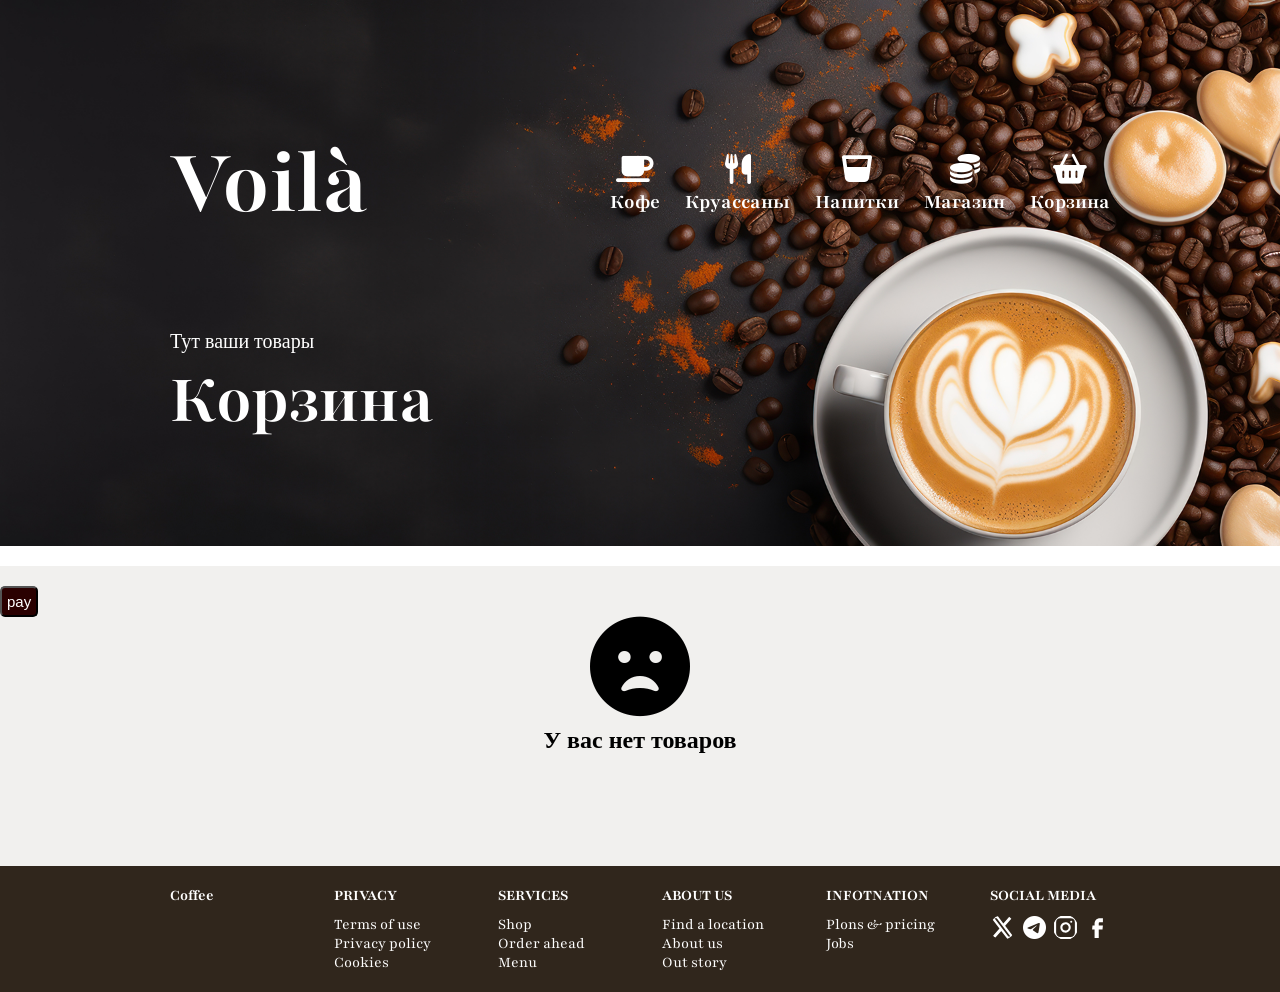
==== basket/basket.html @ 089d66c5 "final version" ====
<!DOCTYPE html>
<html lang="en">

<head>
    <meta charset="UTF-8">
    <meta name="viewport" content="width=device-width, initial-scale=1.0">
    <link rel="stylesheet" href="./basket.css">
    <link rel="stylesheet" href="https://cdnjs.cloudflare.com/ajax/libs/font-awesome/6.7.2/css/all.min.css">
    <link rel="preconnect" href="https://fonts.googleapis.com">
    <link rel="preconnect" href="https://fonts.gstatic.com" crossorigin>
    <link
        href="https://fonts.googleapis.com/css2?family=Manrope:wght@200..800&family=Playfair:ital,opsz,wght@0,5..1200,300..900;1,5..1200,300..900&display=swap"
        rel="stylesheet">
    <title>Document</title>
</head>

<body>
    <header>
        <div class="container">
            <div class="header-wrapper">
                <a href="../index.html" class="name">Voilà</a>
                <nav class="nav-wrapper">
                    <div class="coffee box-nav">
                        <a class="coffee  nav-link" href="../index.html"><i
                                class="fa-solid fa-solid-1 fa-mug-saucer"></i></a>
                        <h3>Кофе</h3>
                    </div>
                    <div class="desert box-nav">
                        <a class="nav-link" href="../croissants/croissants.html"><i
                                class="fa-solid fa-utensils"></i></a>
                        <h3>Круассаны</h3>
                    </div>
                    <div class="drinks box-nav">
                        <a class="nav-link" href="../drinks/drinks.html"><i
                                class="fa-solid fa-solid-1 fa-whiskey-glass"></i></a>
                        <h3>Напитки</h3>
                    </div>
                    <div class="merch box-nav">
                        <a class="nav-link" href="../merch/merch.html"><i class="fa-solid fa-solid-1 fa-coins"></i></a>
                        <h3>Магазин</h3>
                    </div>
                    <div class="about-us-box box-nav">
                        <a class="nav-link" href="#"><i class="fa-solid fa-solid-1 fa-basket-shopping"></i></a>
                        <h3>Корзина</h3>
                    </div>

                </nav>
            </div>
            <div class="header-text">
                <p>Тут ваши товары</p>
                <h1>Корзина</h1>
            </div>
        </div>
    </header>
    <main>
        <div class="container">
            <div class="boxs">

            </div>
        </div class="pay-box">
        <div>

        </div>
        <button class="button-buy">pay</button>
        </div>
        <div class="Null-basket close">
            <i class="fa-solid fa-face-frown-open "></i>
            <h2>У вас нет товаров</h2>
    </main>
    <footer>
        <div class="container">
            <div class="footer-coffee">
                <h4>Coffee</h4>
            </div>
            <div class="privacy">
                <h4 class="title-footer">PRIVACY</h4>
                <ul>
                    <li><a href="#">Terms of use</a></li>
                    <li><a href="#">Privacy policy</a></li>
                    <li><a href="#">Cookies</a></li>
                </ul>
            </div>
            <div class="services">
                <h4 class="title-footer">SERVICES</h4>
                <ul>
                    <li><a href="#">Shop</a></li>
                    <li><a href="#">Order ahead</a></li>
                    <li><a href="#">Menu</a></li>
                </ul>
            </div>
            <div class="about-us">
                <h4 class="title-footer">ABOUT US</h4>
                <ul>
                    <li><a href="#">Find a location</a></li>
                    <li><a href="#">About us</a></li>
                    <li><a href="#">Out story</a></li>
                </ul>
            </div>
            <div class="information">
                <h4 class="title-footer">INFOTNATION</h4>
                <ul>
                    <li><a href="#">Plons & pricing</a></li>
                    <li><a href="#">Jobs</a></li>
                </ul>
            </div>
            <div class="social-media">
                <h4 class="title-footer">SOCIAL MEDIA</h4>
                <ul class="list-social-media">
                    <li class="icon-social-media"><a href="#"><img class="icon-photo" src="../img/x.svg" alt="x"></a>
                    </li>
                    <li class="icon-social-media"><a href="#"><img class="icon-photo"
                                src="../img/icons8-telegram-50.png" alt="telegram"></a></li>
                    <li class="icon-social-media"><a href="#"><img class="icon-photo" src="../img/instagram.svg"
                                alt="instagram"></a></li>
                    <li class="icon-social-media"><a href="#"><img class="icon-photo" src="../img/facebook.svg"
                                alt="facebook"></a></li>
                </ul>
            </div>
        </div>
    </footer>
    <script src="./basket.js"></script>
</body>

</html>
---- basket/basket.css ----
*{
    margin: 0 ;
    padding: 0;
    box-sizing: border-box;
} 

/* nav{
    display: flex;
    justify-content: space-evenly;
    margin-bottom: 20px;
    background-color: rgb(226, 217, 200);
    padding: 20px 0 20px 0;
} */
.main-box{
    display: flex;
    gap: 20px;
}
.close{
    opacity: 0;
}
.open{
    opacity: 1;
}
.fa-face-frown-open{
    font-size: 100px;
    margin-bottom: 10px;
}
.Null-basket{
    text-align: center;
}
main{
    min-height: 300px;
}
.quantity-button{
    width: 30px;
    height: 30px;
    border-radius: 10px;
    border: rgb(42, 0, 0) 1px solid;
    color: white;
    background-color: rgb(42, 0, 0);
}
.nav-link{
    font-size: 30px;
    
}
.fa-solid-1{
    transition-duration: 0.5s;
}
.fa-solid-1:hover{
    transform: scale(1.2);
}
.box-nav{
    text-align: center;
}
.banner{
    display: flex;
    justify-content: space-between;
    width: 100%;
    background-color: rgb(226, 217, 200);
}
.photo-arm{
    transform: rotateY(180deg);
}
.photo-banner{
    border-radius: 0;
    max-width: 20%;
}
.text-banner{
    font-family: "Playfair";
    align-items: center;
    display: flex;
    font-size: 30px;
}
.cofe-heading{
    font-family: "Playfair";
    margin-bottom: 20px;
    text-align: center;
}
.boxs{
    display: flex;
    flex-wrap: wrap;
    gap: 20px;
    justify-content: center;
    margin-bottom: 20px;
}
.container{
    max-width: 940px;
     margin: 0 auto;
}
.box{
    font-family: "Playfair";
    max-width: 300px;
    max-height: 600px; 
    padding: 10px 15px 15px 15px;  
    border-radius: 20px;
    display: flex;
    flex-direction: column;   
    justify-content: space-between;
    gap: 10px;
    background-color: rgb(226, 217, 200);
} 
.info-box{
    min-height: 90px;
    max-height: 90px;
}
.info{
    color: rgb(41, 0, 0);
} 
 img{
    max-width: 100%;
    border-radius: 20px;
}
.name-product{
    font-size: 22px;
}
.info-volume-price p{
    font-family: "Playfair";
    font-size: 20px;
}
.button-size.active{
    border: rgb(42, 0, 0) 2px solid;
    background-color: rgb(42, 0, 0);
    color: white;
}
.button-size:hover{
    border: rgb(42, 0, 0) 2px solid;
    transform: scale(1.2);
    background-color: rgb(42, 0, 0);
    color: white;
}
.button-size{
    background-color:transparent;
    border: rgb(42, 0, 0) 2px solid;
    padding: 4px 8px;
    border-radius: 15px;
    font-size: 15px;
    flex-direction: 1s;
    transition-duration: 1s;
} 
 .size{
    display: flex;

} 
 .buttons-size{
    display: flex;
    gap: 10px;
} 



.info-volume-price{
    display: flex;
    flex-direction: column;
    justify-content: center;
    gap: 10px;
    min-height: 92px;
    max-height: 92px;
}


.button-buy{
    border-radius: 5px;
    padding: 5px;
    color: white;
    background-color: rgb(42, 0, 0);
    font-size: 15px;
    transition-duration: 1s;

}


.button-buy:hover{
    background-color: rgb(230, 230, 230);
    color: rgb(42, 0, 0);
}

button{
    cursor: pointer;
}

.in-busket{
    position: fixed;
    background-color: white;
    display: flex;
    padding: 5px 10px;
    border: 3px black solid;
    border-radius: 0 0 7px 7px;
    justify-content: space-between;
    width: 225px;
    top: 0;
    right: 100px;
    visibility: hidden;
    transition: 2s;
    opacity: 0;
}
.check{
    color: green;
}
.no-in-busket{
    position: fixed;
    background-color: white;
    display: flex;
    padding: 5px 10px;
    border: 3px black solid;
    border-radius: 0 0 7px 7px;
    justify-content: space-between;
    width: 250px;
    top: 0;
    right: 100px;
    visibility: hidden;
    transition: 2s;
    opacity: 0;
}
.x{
    color: red;
}

.open{
    visibility: visible;
    opacity: 1;
}

.header-wrapper {
  display: flex;
  justify-content: space-between;
  align-items: center;
  gap: 20px;
}

header {
  background-image: url(../img/coffe-backround.png);
  background-repeat: no-repeat;
  background-size: cover;
  padding: 126px 0 115px;
  margin-bottom: 20px;
}
.box-nav h3{
    font-family: "Playfair";
}
header a {
  color: white;
  font-family: "Playfair";
}

.name {
  font-family: "Playfair", serif;
  font-size: 96px;
  font-weight: bold;
  color: white;
  transition-duration: 0.5s;
}
.name:hover{
    transform: scale(1.1);
}


.nav-wrapper{
  font-size: 18px;
  font-weight: normal;
  color: white;
  display: flex;
  gap: 25px;
}

.header-text{
  padding-top: 70px;
  color: white;
  width: 700px;
  line-height: 60px;
}

.header-text p{
  font-size: 20px;
}

.header-text h1{
font-family: "Playfair", serif;
  font-size: 72px;
}

main{
  background-color: #F1F0EE;
}

.discount{
  background-color: #E2D9C8;             
  display: flex;
  justify-content: space-between;      
}

.discount img{
  width: 520px;
  height: 300px;
}

.discount p{
  display: flex;
  font-family: "Playfair", serif;
  color: 30261C;
  font-weight: bold;
  font-size: 40px;
  align-items: center;
  justify-content: center;
}

footer .container{
  display: flex;
  justify-content: space-between;
  flex-wrap: wrap;
  width: 100%;
  align-items:start;
  font-family: "Playfair", serif;
  color: white;
}

footer{
  background-color: #30261C;
  padding: 20px;
}

.privacy, .services, .about-us, .information, .social-media, .footer-coffee{
  flex: 1;
  max-width: 120px;
}

a{
  text-decoration: none;
  color: white;
}
.title-footer{
    margin-bottom: 10px;
}
.list-social-media{
    display: flex;
    justify-content: space-between;
}
li{
    list-style:none;
}
.list-social-media{
    font-size: 20px;
}
.icon-photo{
    width: 25px;
    height: 25px;
}
.box-info-footer{
    display: flex;
    justify-content: start;
    flex-direction: column;
    max-height: 100%;
}
.title-coffee-footer{
      font-family: "Archivo Black", sans-serif;
      font-weight: 400;
      font-style: normal;
}
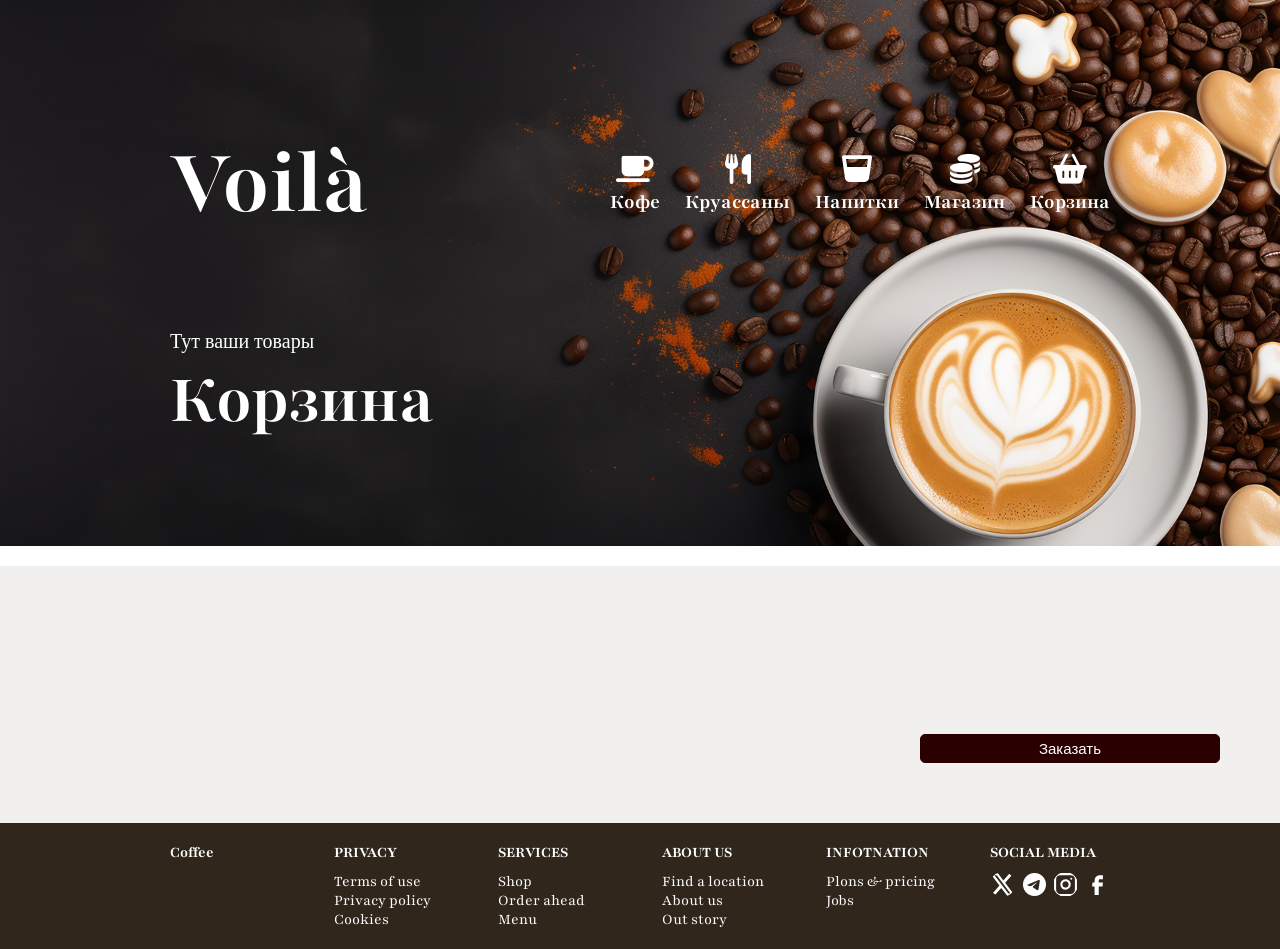
==== commit 44705bbe: "Add files via upload Test" ====
--- a/basket/basket.html
+++ b/basket/basket.html
@@ -57,11 +57,13 @@
             <div class="boxs">
 
             </div>
-        </div class="pay-box">
-        <div>
+        </div>
+        <div class="pay-box">
+                <p class="sum"></p>
+            <button class="button-buy">Заказать</button>
+        </div>
 
-        </div>
-        <button class="button-buy">pay</button>
+        
         </div>
         <div class="Null-basket close">
             <i class="fa-solid fa-face-frown-open "></i>
@@ -118,6 +120,14 @@
             </div>
         </div>
     </footer>
+    <div class="popup">
+       <div class="content-window">
+        <button class="btn-close">X</button>
+        <h2>Технические проблемы</h2>
+        <p>Извините за не удобства, но сервера наших сетей не работают. Доставка не роботает, если хотите можете прийти и заказать то что хотите.</p>
+    </div> 
+    </div>
+    
     <script src="./basket.js"></script>
 </body>
 
--- a/basket/basket.css
+++ b/basket/basket.css
@@ -11,15 +11,59 @@
     background-color: rgb(226, 217, 200);
     padding: 20px 0 20px 0;
 } */
+ .content-window {
+    text-align: center;
+    padding: 25px;
+    position: relative;
+    max-width: 700px;
+    max-height: 300px;
+    background-color: azure;
+    border-radius: 20px;
+}
+ .content-window p{
+    font-size: 17px;
+ }
+.btn-close {
+    position: absolute;
+    top: 10px;
+    right: 10px;
+    padding: 5px 10px;
+}
+.popup {
+    top: 0;
+    right: 0;
+    width: 100%;
+    height: 100%;
+    background-color: rgb(0, 0, 0, 0.701);
+    transition: .8s;
+    display: flex;
+    justify-content: center;
+    align-items: center;
+    padding-right: 50px;
+    visibility: hidden;
+    opacity: 0;
+    position: fixed;
+}
+.pay-box{
+    position: absolute;
+    right: 60px;
+    bottom: 60px;
+    width: 300px;
+    gap: 10px;
+    display: flex;
+    justify-content: space-between;
+    flex-direction: column;
+}
+.sum{
+    font-size: 20px;
+}
 .main-box{
     display: flex;
     gap: 20px;
 }
 .close{
+    visibility: hidden;
     opacity: 0;
-}
-.open{
-    opacity: 1;
 }
 .fa-face-frown-open{
     font-size: 100px;
@@ -29,7 +73,8 @@
     text-align: center;
 }
 main{
-    min-height: 300px;
+    position: relative;
+    padding: 50px 0 ;
 }
 .quantity-button{
     width: 30px;
@@ -157,12 +202,15 @@
     max-height: 92px;
 }
 
-
 .button-buy{
+    width: 100%;
+}
+button{
     border-radius: 5px;
     padding: 5px;
     color: white;
     background-color: rgb(42, 0, 0);
+    border: rgb(42, 0, 0) 1px solid;
     font-size: 15px;
     transition-duration: 1s;
 
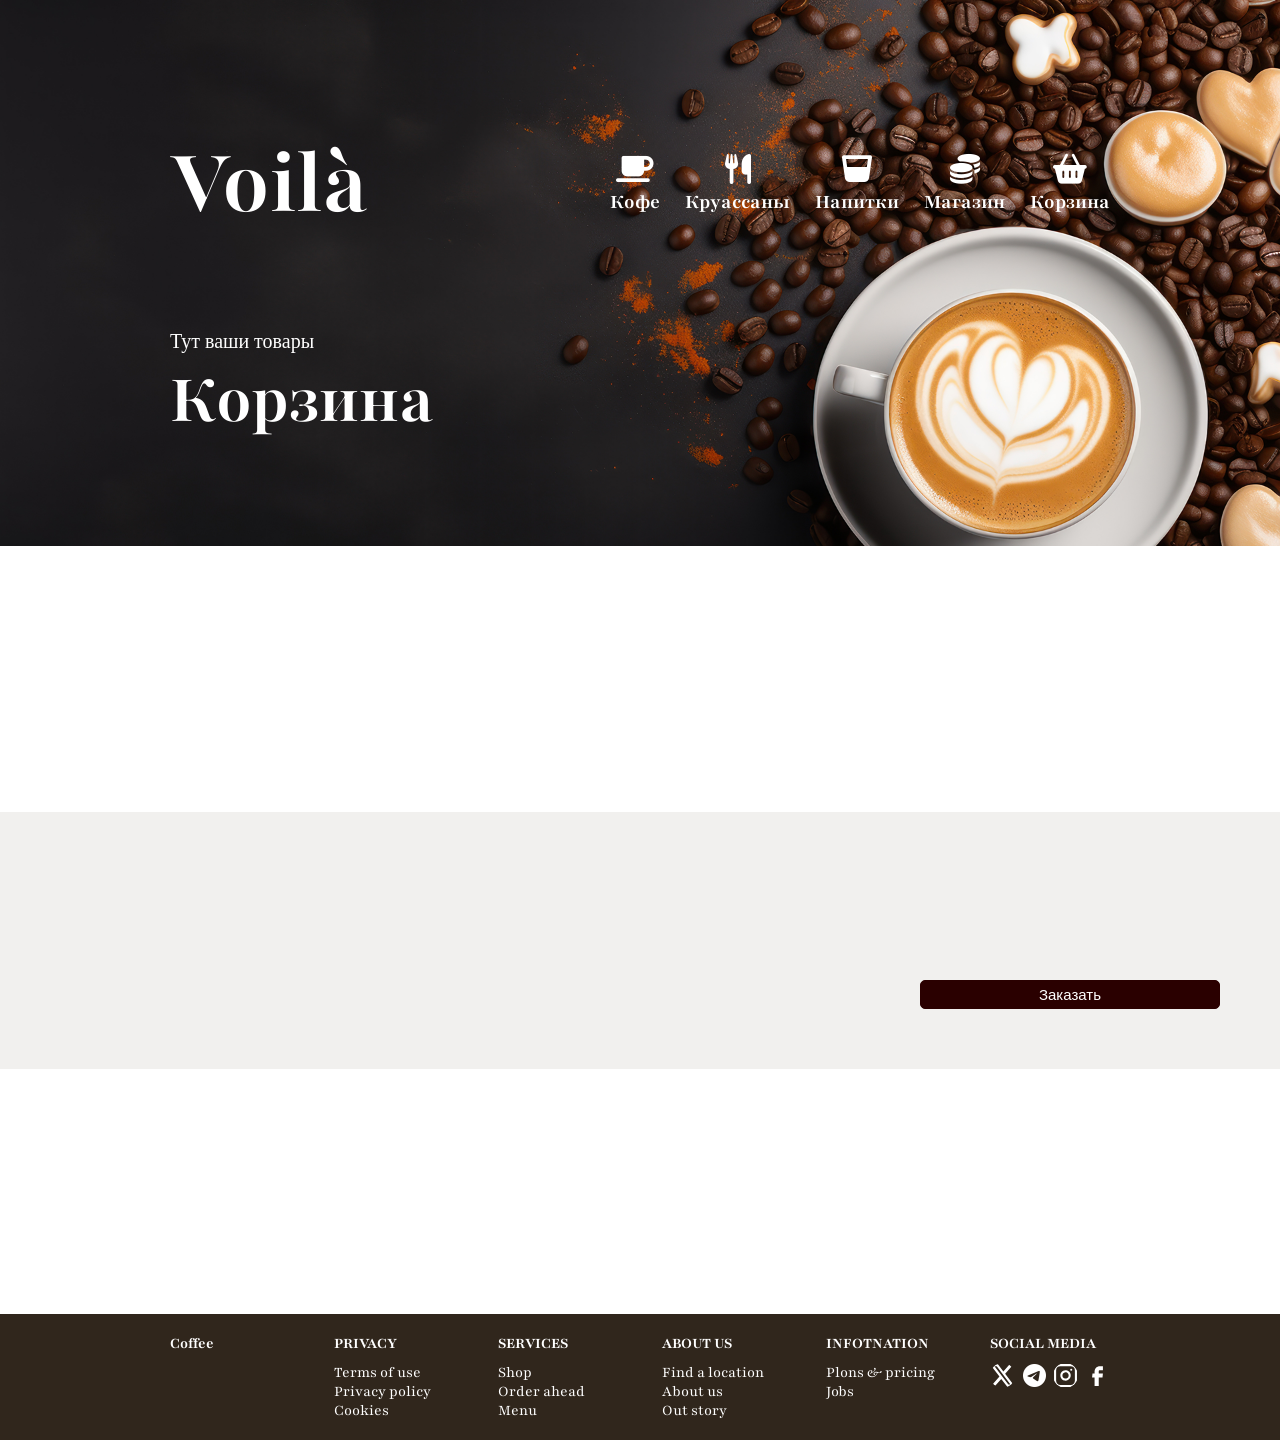
==== commit b90f4501: "Add files via upload" ====
--- a/basket/basket.html
+++ b/basket/basket.html
@@ -71,6 +71,7 @@
     </main>
     <footer>
         <div class="container">
+             <i class="btn-menu-open fa-solid fa-bars"></i>
             <div class="footer-coffee">
                 <h4>Coffee</h4>
             </div>
@@ -120,6 +121,32 @@
             </div>
         </div>
     </footer>
+   <div class="block-menu" id="menu">
+        <div class="content-menu">
+            <button class="btn-close-block">X</button>
+            <div class="links">
+                <div class="coffee box-nav-menu">
+                    <a class="coffee nav-link-menu" href="../index.html">Кофе</a>
+                    <i class="icon fa-solid fa-mug-saucer"></i>
+                </div>
+                <div class="desert box-nav-menu">
+                    <a class="nav-link-menu" href="../croissants/croissants.html">Круассаны</a>
+                    <i class="icon fa-solid fa-utensils"></i>
+                </div>
+                <div class="drinks box-nav-menu">
+                    <a class="nav-link-menu" href="../drinks/drinks.html">Напитки</a>
+                    <i class="icon fa-solid fa-whiskey-glass"></i>
+                </div>
+                <div class="merch box-nav-menu">
+                    <a class="nav-link-menu" href="../merch/merch.html">Магазин</a>
+                    <i class="icon fa-solid fa-coins"></i>
+                </div>
+                <div class="about-us-box box-nav-menu">
+                    <a class="nav-link-menu" href="../basket/basket.html">Корзина</a>
+                    <i class="icon fa-solid fa-basket-shopping"></i>
+                </div>
+            </div>
+        </div>
     <div class="popup">
        <div class="content-window">
         <button class="btn-close">X</button>
--- a/basket/basket.css
+++ b/basket/basket.css
@@ -11,6 +11,79 @@
     background-color: rgb(226, 217, 200);
     padding: 20px 0 20px 0;
 } */
+  main{
+    transition: 0.5s;
+}
+.box-nav-menu{
+    width: 150px;
+    display: flex;
+    justify-content: space-between;
+}
+.icon{
+    font-size: 20px;
+    color:rgb(41, 0, 0) ;
+}
+.nav-link-menu{
+    font-size: 20px;
+    color:rgb(41, 0, 0) ;
+}
+.links{
+    display: flex;
+    flex-direction: column;
+    gap: 15px;
+    
+}
+.content-menu{
+    padding: 20px;
+    
+}
+ .btn-menu-open{
+    font-size: 20px;
+    color: white;
+    border-radius: 3px;
+    width: 20px;
+    height: 20px;
+    position: absolute;
+    right: 5px;
+    top: 10px;
+    visibility: hidden;
+    opacity: 0;
+}
+.block-menu.open{
+    opacity: 1;
+    visibility: visible;
+    width: 250px;
+}
+ .btn-close-block{
+    position: absolute;
+    top: 10px;
+    right: 5px;
+    border-radius: 3px;
+    font-size: 20px;
+    width: 30px;
+    height: 30px;
+    border-radius: 10px;
+    border: rgb(42, 0, 0) 1px solid;
+    color: white;
+    background-color: rgb(42, 0, 0);
+}
+.block-menu{
+    width: 0;
+    height: 100%;
+    overflow-x: hidden;
+    visibility: hidden;
+    opacity: 0;
+    background-color: rgb(226, 217, 200);
+    position: fixed;
+    display: flex;
+    top: 0;
+    right: 0;
+    transition: 0.5s;
+}
+.nav-link{
+    font-size: 30px;
+    
+}
  .content-window {
     text-align: center;
     padding: 25px;
@@ -360,10 +433,16 @@
   font-family: "Playfair", serif;
   color: white;
 }
-
+body{
+    display: flex;
+    flex-direction: column;
+    justify-content: space-between;
+    height: 1440px;
+}
 footer{
   background-color: #30261C;
   padding: 20px;
+
 }
 
 .privacy, .services, .about-us, .information, .social-media, .footer-coffee{
@@ -403,3 +482,203 @@
       font-weight: 400;
       font-style: normal;
 }
+@media (max-width: 1170px) {
+  .coffee-beans-class{ display: none;}
+  .text-banner{
+    font-size: 25px;
+  }
+}
+@media (max-width: 1050px) {
+  .container{
+    max-width: 95%;
+  }
+}
+
+/* 📱 Планшеты */
+@media (max-width: 900px) {
+
+  .nav-wrapper {
+    display: none;
+  }
+
+  .btn-menu-open {
+    visibility: visible;
+    opacity: 1;
+  }
+
+  .header-wrapper {
+    justify-content: space-between;
+  }
+
+  .name {
+    font-size: 60px;
+  }
+
+  .header-text {
+    width: 100%;
+    text-align: center;
+  }
+
+  .header-text h1 {
+    font-size: 36px;
+    line-height: 1.2;
+  }
+
+  .boxs {
+    justify-content: center;
+  }
+
+  .box {
+    max-width: 45%;
+  }
+}
+
+
+/* 📱 Телефоны */
+@media (max-width: 600px) {
+
+  .name {
+    font-size: 40px;
+  }
+
+  .header-text h1 {
+    font-size: 26px;
+  }
+
+  .header-text p {
+    font-size: 18px;
+  }
+
+  .boxs {
+    flex-direction: column;
+    align-items: center;
+  }
+
+  .box {
+    max-width: 90%;
+  }
+
+  .banner {
+    flex-direction: column;
+    text-align: center;
+    gap: 10px;
+    padding: 15px;
+  }
+
+  .photo-banner {
+    display: none;
+  }
+
+  .text-banner {
+    font-size: 16px;
+  }
+
+  footer .container {
+    flex-direction: column;
+    align-items: center;
+    text-align: center;
+    gap: 15px;
+  }
+}
+
+
+/* 📱 Очень маленькие экраны */
+@media (max-width: 400px) {
+
+  .name {
+    font-size: 30px;
+  }
+
+  .header-text h1 {
+    font-size: 20px;
+  }
+
+  .button-buy {
+    font-size: 14px;
+  }
+
+  .button-size {
+    font-size: 12px;
+    padding: 3px 6px;
+  }
+  .info-volume-price p {
+    font-size: 18px;
+  }
+
+}
+
+.image-container {
+             position: relative;  /*Важно! Родитель с relative */
+            display: inline-block;  /* Чтобы контейнер был по размеру фона */
+        }
+        
+        /* Фоновая (большая) картинка */
+        /* .background-image {
+            display: block;
+            width: 100%;        /* Или задайте конкретную ширину */
+            /* max-width: 800px;   /* Например, 800px */
+            /* height: auto; */
+        /* } */ */ */
+        
+        /* Маленькая картинка поверх */
+        .small-image {
+            position: absolute;   /* Абсолютное позиционирование */
+            /* width: 50px;          /* Размер маленькой картинки */
+            /* height: 50px; */ 
+            cursor: pointer;
+            /* transition: transform 0.2s; */
+        }
+        
+        /* .small-image:hover {
+            transform: scale(1.1);
+        } */
+        
+        /* Всплывающее окошко */
+        .popup {
+            position: fixed;
+            bottom: 20px;
+            right: 20px;
+            width: 220px;
+            background: white;
+            border-radius: 10px;
+            padding: 12px 15px;
+            /* box-shadow: 0 4px 15px rgba(0,0,0,0.2); */
+            display: none;
+            /* z-index: 1000; */
+            /* font-family: Arial, sans-serif; */
+            border: 1px solid #ddd;
+        }
+        
+        .popup-title {
+            font-weight: bold;
+            margin-bottom: 8px;
+            color: #333;
+            font-size: 14px;
+        }
+        
+        .popup-text {
+            font-size: 13px;
+            color: #666;
+            margin-bottom: 10px;
+        }
+        
+        .close-popup {
+            background: #ff4444;
+            color: white;
+            border: none;
+            padding: 4px 10px;
+            border-radius: 5px;
+            cursor: pointer;
+            font-size: 12px;
+            float: right;
+        }
+        
+        .close-popup:hover {
+            background: #cc0000;
+        }
+        
+        .clearfix::after {
+            content: "";
+            clear: both;
+            display: table;
+        }
